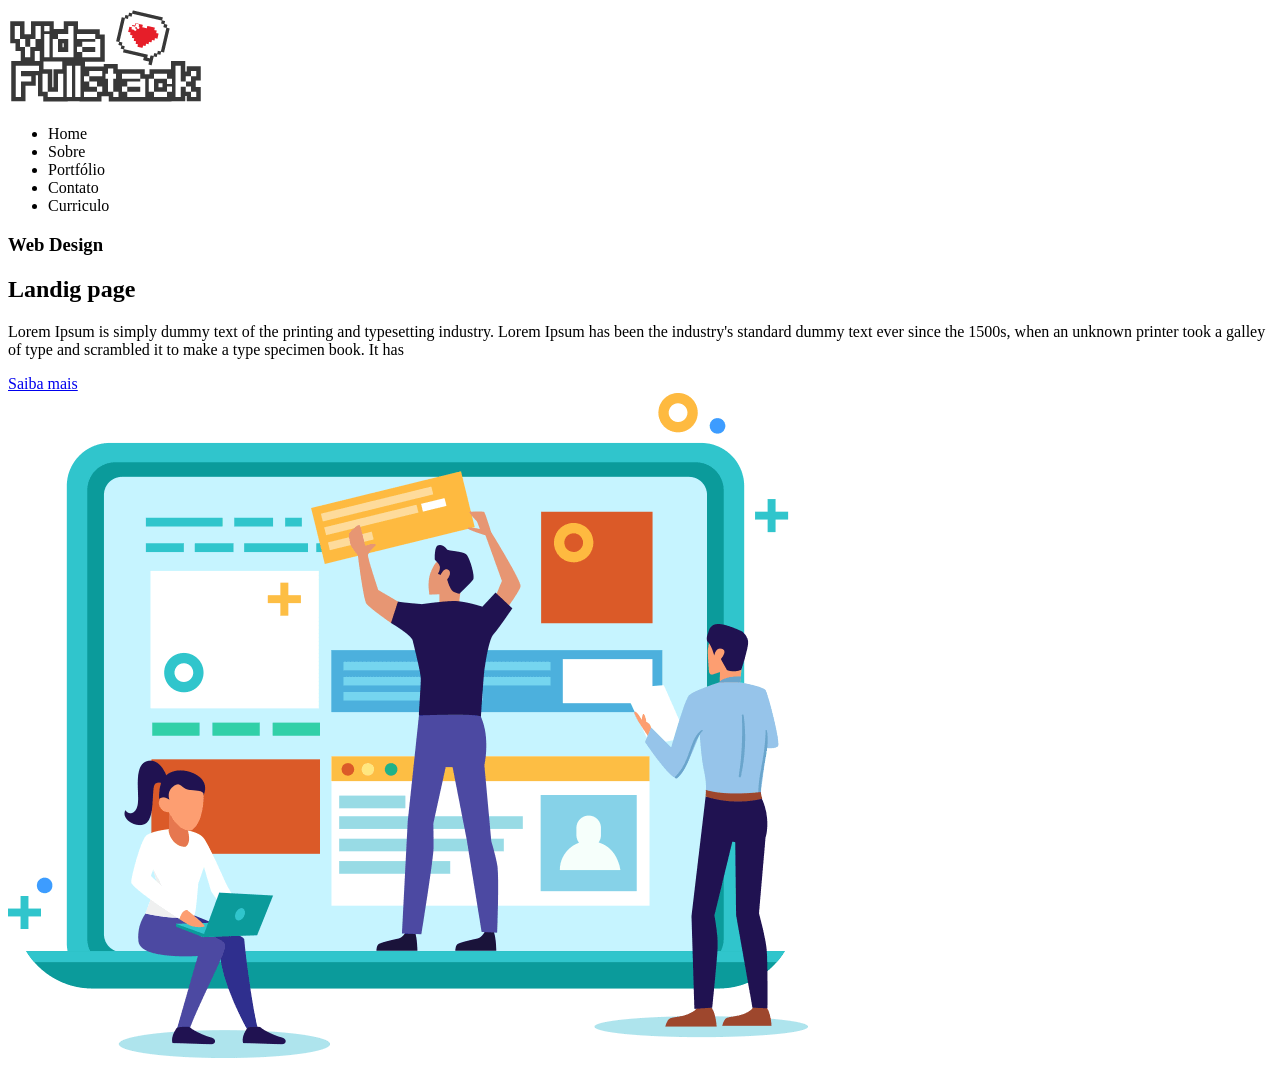
==== hands-on-curso-front-end-1-master/index.html @ 74dd3f11 "Criar Repositorio" ====
<!DOCTYPE html>
<html lang="pt-br">
<head>
  <meta charset="UTF-8">
  <meta http-equiv="X-UA-Compatible" content="IE=edge">
  <meta name="viewport" content="width=device-width, initial-scale=1.0">
  <title>Vida Full Stack</title>
</head>
<body>
  <!--Header-->
  <header>
    <img src="assets/images/logo.png" alt="Logo da empresa Vida FullSatck">
    <!--Menu do Site-->

    <nav>
      <ul>
        <li>Home</li>
        <li>Sobre</li>
        <li>Portfólio</li>
        <li>Contato</li>
        <li>Curriculo</li>
      </ul>
    </nav>
    <!--End Menu do Site-->
  </header>
  <!--End Header-->

  <!--Container-->
  <main>
    <!--Section Conteúdo do Site-->
    <section>
      <!--Conteudo de Texto sobre o Site-->
      <article>

        <h1>Web Design</h1>
      <h2>Landig page</h2>
      <p>
        Lorem Ipsum is simply dummy text of the printing and typesetting industry.
        Lorem Ipsum has been the industry's standard dummy text ever since the 1500s, 
        when an unknown printer took a galley of type and scrambled it to make a type specimen book.
        It has
      </p>
      <a href="#">Saiba mais</a>

      </article>
      <!--End Conteudo de Texto sobre o Site-->

      <figcaption>
        <img src="assets/images/pessoas-construindo-pc.png" alt="Criação de Site">
      </figcaption>   
          
     </section>
     <!--End Conteúdo do Site-->
   
  </main>
  <!--End Container-->
  <footer>
    
  </footer>
  
</body>
</html>
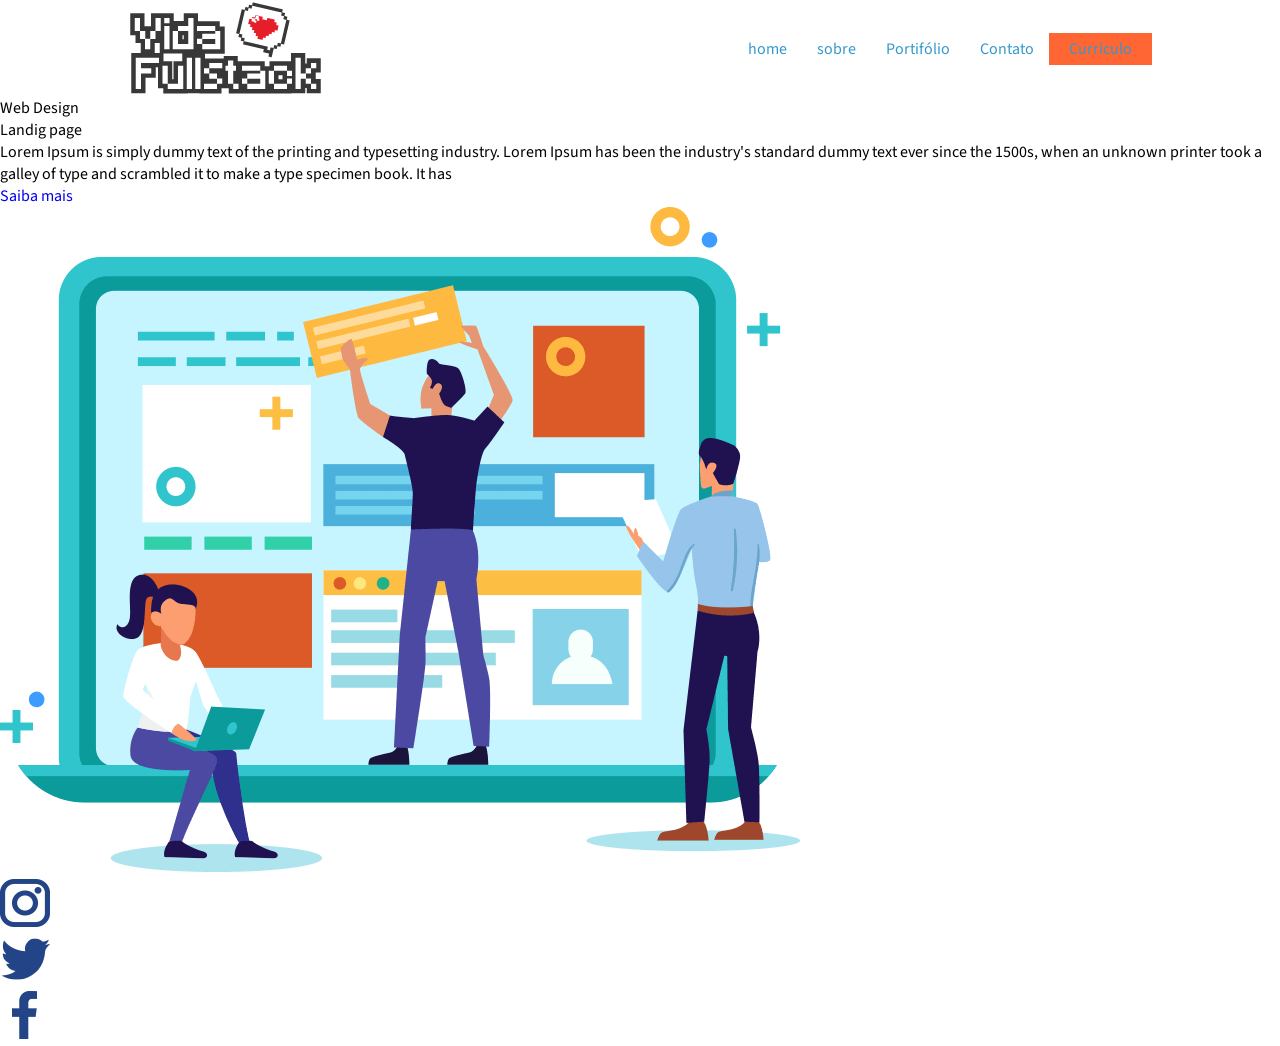
==== commit 58cd5868: "update" ====
--- a/hands-on-curso-front-end-1-master/index.html
+++ b/hands-on-curso-front-end-1-master/index.html
@@ -5,6 +5,7 @@
   <meta http-equiv="X-UA-Compatible" content="IE=edge">
   <meta name="viewport" content="width=device-width, initial-scale=1.0">
   <title>Vida Full Stack</title>
+  <link rel="stylesheet" type="text/css" href="assets/css/style.css">
 </head>
 <body>
   <!--Header-->
@@ -14,11 +15,21 @@
 
     <nav>
       <ul>
-        <li>Home</li>
-        <li>Sobre</li>
-        <li>Portfólio</li>
-        <li>Contato</li>
-        <li>Curriculo</li>
+        <li>
+          <a href="#">home</a>
+        </li>
+        <li>
+          <a href="">sobre</a>
+        </li>
+        <li>
+          <a href="">Portifólio</a>
+        </li>
+        <li>
+          <a href="">Contato</a>
+        </li>
+        <li>
+          <a href="#" class="btn btn-laranja">Currículo</a>
+        </li>
       </ul>
     </nav>
     <!--End Menu do Site-->
@@ -55,8 +66,26 @@
   </main>
   <!--End Container-->
   <footer>
+    <!--Redes Sociais-->
+    <ul>
+      <li>
+        <a href="#">
+          <img src="assets/images/logo-insta.png" alt="Instagram">
+        </a>
+      </li>
+      <li>
+        <a href="#">
+        <img src="assets/images/logo-twitter.png" alt="logo-twitter">
+      </li>
+      <li>
+        <a href="#">
+        <img src="assets/images/logo-facebook.png" alt="Facebook">
+      </li>
+
+    </ul>
     
   </footer>
+  <!--End Redes Sociais-->
   
 </body>
 </html>
--- a/hands-on-curso-front-end-1-master/assets/css/style.css
+++ b/hands-on-curso-front-end-1-master/assets/css/style.css
@@ -0,0 +1,19 @@
+/*Font*/
+@import url('https://fonts.googleapis.com/css2?family=Source+Sans+3:ital,wght@0,200..900;1,200..900&display=swap');
+
+/* Componentes*/
+@import 'header.css';
+@import 'buttons.css';
+
+/*Reset CSS*/
+*
+{
+    margin: 0;
+    padding: 0;
+    border: 0;
+    font-size: 100%;
+    font: inherit;
+    vertical-align: baseline;
+    text-decoration: none;
+    font-family: "Source Sans 3", sans-serif;
+}
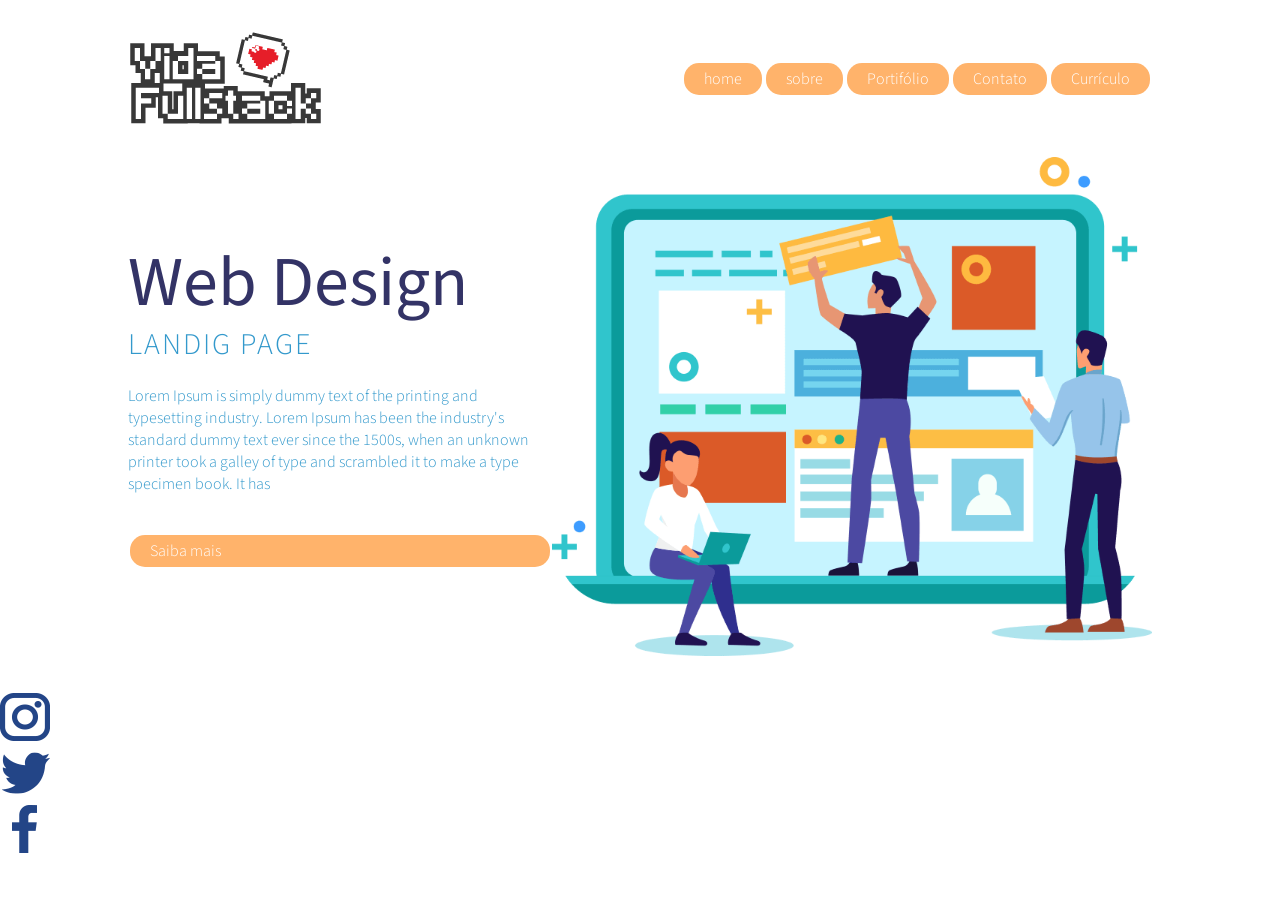
==== commit 610e9555: "update" ====
--- a/hands-on-curso-front-end-1-master/index.html
+++ b/hands-on-curso-front-end-1-master/index.html
@@ -9,23 +9,23 @@
 </head>
 <body>
   <!--Header-->
-  <header>
+  <header class="container">
+   <section class="row">
     <img src="assets/images/logo.png" alt="Logo da empresa Vida FullSatck">
     <!--Menu do Site-->
-
     <nav>
       <ul>
         <li>
-          <a href="#">home</a>
+          <a href="#" class="btn btn-laranja">home</a>
         </li>
         <li>
-          <a href="">sobre</a>
+          <a href="#" class="btn btn-laranja">sobre</a>
         </li>
         <li>
-          <a href="">Portifólio</a>
+          <a href="#" class="btn btn-laranja">Portifólio</a>
         </li>
         <li>
-          <a href="">Contato</a>
+          <a href="#" class="btn btn-laranja">Contato</a>
         </li>
         <li>
           <a href="#" class="btn btn-laranja">Currículo</a>
@@ -33,17 +33,18 @@
       </ul>
     </nav>
     <!--End Menu do Site-->
+   </section>
   </header>
   <!--End Header-->
 
   <!--Container-->
-  <main>
+  <main class="container">
     <!--Section Conteúdo do Site-->
-    <section>
+    <section class="row sobre-web-design">
       <!--Conteudo de Texto sobre o Site-->
       <article>
 
-        <h1>Web Design</h1>
+      <h1>Web Design</h1>
       <h2>Landig page</h2>
       <p>
         Lorem Ipsum is simply dummy text of the printing and typesetting industry.
@@ -51,7 +52,7 @@
         when an unknown printer took a galley of type and scrambled it to make a type specimen book.
         It has
       </p>
-      <a href="#">Saiba mais</a>
+      <a href="#" class="btn btn-laranja">Saiba mais</a>
 
       </article>
       <!--End Conteudo de Texto sobre o Site-->
--- a/hands-on-curso-front-end-1-master/assets/css/style.css
+++ b/hands-on-curso-front-end-1-master/assets/css/style.css
@@ -4,6 +4,7 @@
 /* Componentes*/
 @import 'header.css';
 @import 'buttons.css';
+@import 'main.css';
 
 /*Reset CSS*/
 *
@@ -16,4 +17,17 @@
     vertical-align: baseline;
     text-decoration: none;
     font-family: "Source Sans 3", sans-serif;
+    font-weight: 300;
+}
+.container
+{
+    width: 1024px;
+    margin: 30px auto;
+    display: flex;
+    flex-direction: column;
+}
+.row
+{
+    display: flex;
+    flex-direction: row;
 }
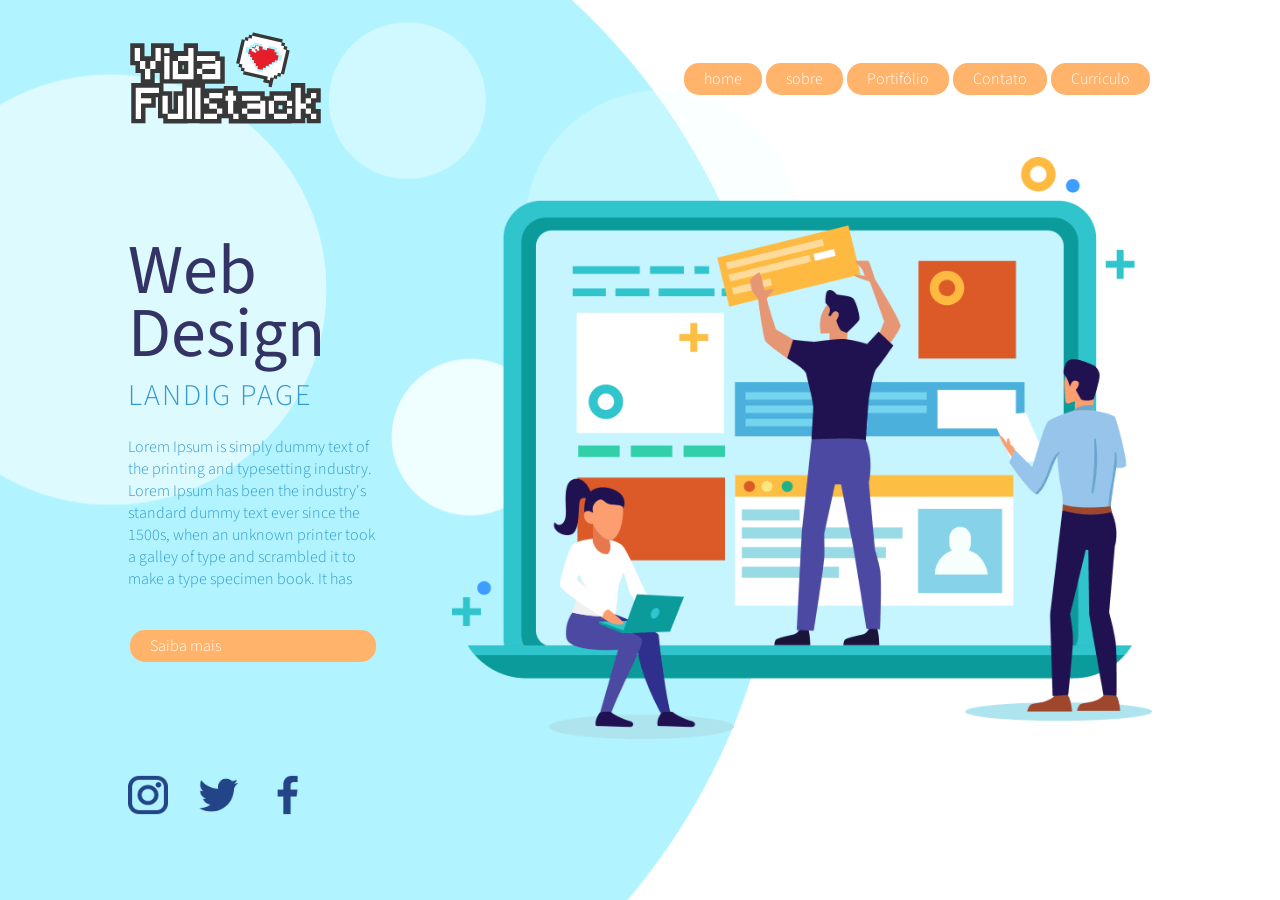
==== commit cbdf5da6: "update" ====
--- a/hands-on-curso-front-end-1-master/index.html
+++ b/hands-on-curso-front-end-1-master/index.html
@@ -66,9 +66,9 @@
    
   </main>
   <!--End Container-->
-  <footer>
+  <footer class="container">
     <!--Redes Sociais-->
-    <ul>
+    <ul class="row">
       <li>
         <a href="#">
           <img src="assets/images/logo-insta.png" alt="Instagram">
--- a/hands-on-curso-front-end-1-master/assets/css/style.css
+++ b/hands-on-curso-front-end-1-master/assets/css/style.css
@@ -5,6 +5,8 @@
 @import 'header.css';
 @import 'buttons.css';
 @import 'main.css';
+@import 'footer.css';
+@import 'responsive.css';
 
 /*Reset CSS*/
 *
@@ -18,6 +20,13 @@
     text-decoration: none;
     font-family: "Source Sans 3", sans-serif;
     font-weight: 300;
+    list-style: none;
+}
+body
+{
+    background: url(../images/bolha-background.png);
+    background-repeat: no-repeat;
+    background-position: left center;
 }
 .container
 {
